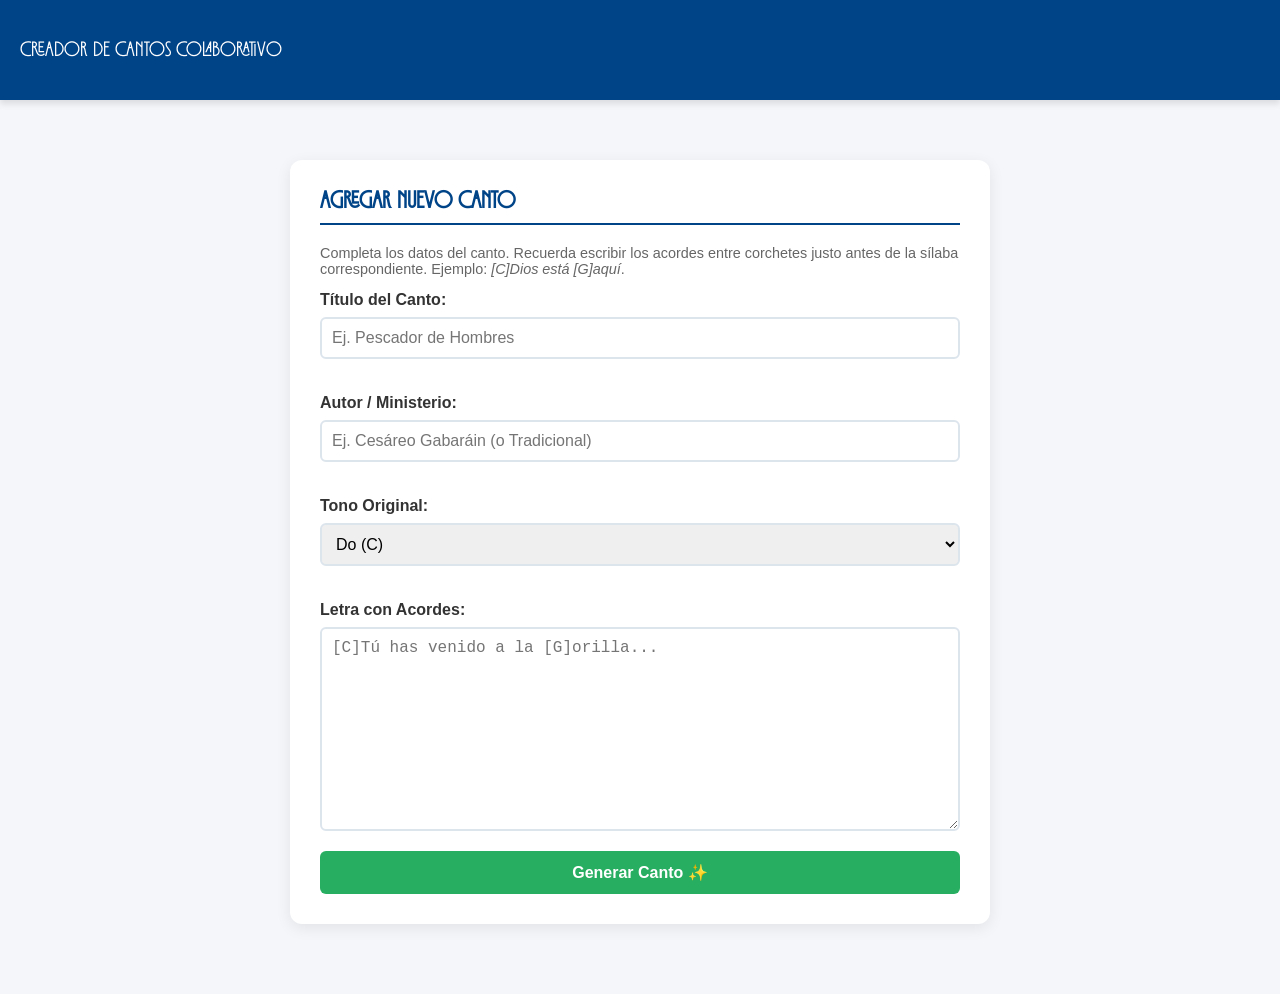
==== aportar.html @ 239eae2e "Add aportar.html for collaborative song creation" ====
<!DOCTYPE html>
<html lang="es">
<head>
    <meta charset="UTF-8">
    <meta name="viewport" content="width=device-width, initial-scale=1.0">
    <link rel="shortcut icon" href="img/angeli_christi_logo.ico" type="image/x-icon">
    <title>Colaborar - Angeli Christi</title>
    <link rel="stylesheet" href="style.css">
    <style>
        body {
            background-color: #f4f6f9;
            font-family: sans-serif;
            margin: 0;
            padding: 0;
        }
        .admin-container {
            max-width: 700px;
            margin: 40px auto;
            padding: 20px;
        }
        .form-card {
            background: white;
            padding: 30px;
            border-radius: 12px;
            box-shadow: 0 4px 15px rgba(0,0,0,0.08);
        }
        h2 {
            color: #004488;
            margin-top: 0;
            border-bottom: 2px solid #004488;
            padding-bottom: 10px;
        }
        .form-group {
            margin-bottom: 20px;
            display: flex;
            flex-direction: column;
            gap: 8px;
        }
        label {
            font-weight: bold;
            color: #333;
        }
        input[type="text"], select, textarea {
            padding: 10px;
            border: 2px solid #dce4ec;
            border-radius: 6px;
            font-size: 16px;
            width: 100%;
            box-sizing: border-box;
        }
        textarea {
            resize: vertical;
            font-family: monospace;
        }
        .btn-group {
            display: flex;
            gap: 10px;
            margin-top: 20px;
        }
        .btn-success {
            background-color: #27ae60;
            color: white;
            border: none;
            padding: 12px 20px;
            border-radius: 6px;
            cursor: pointer;
            font-size: 16px;
            font-weight: bold;
            flex: 1;
        }
        .btn-success:hover { background-color: #219150; }
        
        .output-card {
            background: #2d3748;
            color: #a0aec0;
            padding: 20px;
            border-radius: 8px;
            margin-top: 30px;
            display: none;
        }
        .output-card h3 { color: #fff; margin-top: 0; }
        pre {
            background: #1a202c;
            padding: 15px;
            border-radius: 6px;
            overflow-x: auto;
            color: #38bdf8;
            font-family: monospace;
            white-space: pre-wrap;
        }
    </style>
</head>
<body>
    <header style="background-color: #004488; color: white; padding: 15px 20px; text-align: center;">
        <h1>Creador de Cantos Colaborativo</h1>
    </header>

    <main class="admin-container">
        <div class="form-card">
            <h2>Agregar Nuevo Canto</h2>
            <p style="color: #666; font-size: 0.9rem;">Completa los datos del canto. Recuerda escribir los acordes entre corchetes justo antes de la sílaba correspondiente. Ejemplo: <i>[C]Dios está [G]aquí</i>.</p>
            
            <div class="form-group">
                <label for="titulo">Título del Canto:</label>
                <input type="text" id="titulo" placeholder="Ej. Pescador de Hombres" required>
            </div>

            <div class="form-group">
                <label for="autor">Autor / Ministerio:</label>
                <input type="text" id="autor" placeholder="Ej. Cesáreo Gabaráin (o Tradicional)" required>
            </div>

            <div class="form-group">
                <label for="tono">Tono Original:</label>
                <select id="tono">
                    <option value="C">Do (C)</option>
                    <option value="C#">Do# (C#)</option>
                    <option value="D">Re (D)</option>
                    <option value="D#">Re# (D#)</option>
                    <option value="E">Mi (E)</option>
                    <option value="F">Fa (F)</option>
                    <option value="F#">Fa# (F#)</option>
                    <option value="G">Sol (G)</option>
                    <option value="G#">Sol# (G#)</option>
                    <option value="A">La (A)</option>
                    <option value="A#">La# (A#)</option>
                    <option value="B">Si (B)</option>
                </select>
            </div>

            <div class="form-group">
                <label for="letra">Letra con Acordes:</label>
                <textarea id="letra" rows="10" placeholder="[C]Tú has venido a la [G]orilla..." required></textarea>
            </div>

            <div class="btn-group">
                <button class="btn-success" onclick="generarCodigoCanto()">Generar Canto ✨</button>
            </div>
        </div>

        <!-- Tarjeta de Salida con el Código Generado -->
        <div id="output-area" class="output-card">
            <h3>¡Canto Procesado con Éxito!</h3>
            <p style="color: #cbd5e0; font-size: 0.9rem;">Pídele al administrador que copie este bloque de código y lo pegue dentro de su archivo <code>lista_canciones.js</code>.</p>
            
            <pre id="codigo-resultado"></pre>
            
            <div class="btn-group">
                <button class="btn-success" style="background-color: #3182ce;" onclick="copiarCodigo()">📋 Copiar Código</button>
                <button class="btn-success" style="background-color: #25d366;" id="btn-whatsapp" onclick="enviarPorWhatsApp()">💬 Enviar al Administrador</button>
            </div>
        </div>
    </main>

    <script>
        // Cambia este número por tu propio teléfono móvil con el código de país adelante (ej. 52 para México, 34 para España, etc.)
        const TELEFONO_ADMINISTRADOR = "521234567890"; 
        
        let bloqueCodigoGenerado = "";

        function generarCodigoCanto() {
            const tituloVal = document.getElementById('titulo').value.trim();
            const autorVal = document.getElementById('autor').value.trim();
            const tonoVal = document.getElementById('tono').value;
            const letraVal = document.getElementById('letra').value.trim();

            if (!tituloVal || !autorVal || !letraVal) {
                alert("Por favor, rellena todos los campos antes de generar el canto.");
                return;
            }

            // Generamos un ID único usando la estampa de tiempo actual en milisegundos
            const nuevoId = Date.now();

            // Construimos la estructura de datos exacta que requiere tu lista de canciones
            bloqueCodigoGenerado = `{\n  id: ${nuevoId},\n  titulo: "${tituloVal}",\n  autor: "${autorVal}",\n  tonoOriginal: "${tonoVal}",\n  letra: \`${letraVal}\`\n},`;

            // Mostramos el bloque de salida con el código
            document.getElementById('codigo-resultado').textContent = bloqueCodigoGenerado;
            document.getElementById('output-area').style.display = "block";
            
            // Scroll suave hacia abajo para ver el resultado
            document.getElementById('output-area').scrollIntoView({ behavior: 'smooth' });
        }

        function copiarCodigo() {
            navigator.clipboard.writeText(bloqueCodigoGenerado);
            alert("¡Código copiado al portapapeles! Ya puedes enviárselo al administrador.");
        }

        function enviarPorWhatsApp() {
            const tituloVal = document.getElementById('titulo').value.trim();
            
            // Creamos un mensaje amigable para WhatsApp
            const mensaje = `¡Hola! Aquí tienes un nuevo canto para el repertorio de Angeli Christi:\n\n*${tituloVal}*\n\n\`\`\`${bloqueCodigoGenerado}\`\`\``;
            
            // Codificamos el texto para que pueda viajar de forma segura en la URL
            const mensajeCodificado = encodeURIComponent(mensaje);
            
            // Abrimos WhatsApp directamente en el chat del administrador
            window.open(`https://wa.me/${TELEFONO_ADMINISTRADOR}?text=${mensajeCodificado}`, '_blank');
        }
    </script>
</body>
</html>
---- style.css ----
@font-face {
    font-family: 'Thelorin';
    src: url('fonts/Thelorin.otf') format('opentype');
    font-weight: normal;
    font-style: normal;
}

/* --- VARIABLES --- */
:root {
    --primary: #003468;
    --accent: #d4af37;
    --bg-body: #cfedff;
    --bg-card: #ffffff;
    --text-main: #333;
    --red-chord: #e74c3c;
    --shadow: 0 4px 6px rgba(0,0,0,0.1);
    --bg-box: #ffffff81;
}

/* --- BASE --- */
body {
    background-color: var(--bg-body);
    color: var(--text-main);
    font-family: 'Segoe UI', Roboto, Helvetica, Arial, sans-serif;
    margin: 0;
    display: flex;
    flex-direction: column;
    min-height: 100vh;
    transition: background 0.3s, color 0.3s;
}

h1, h2, h3, .welcome-title {
    font-family: 'Thelorin', 'Segoe UI', Arial, sans-serif;
    font-weight: 600; /* Controla el grosor de la fuente de tus títulos */
}

body.dark-mode {
    --bg-body: #1a1a1a;
    --bg-card: #2d2d2d;
    --text-main: #f4f4f4;
    --red-chord: #ff7675;
    --bg-box: #2d2d2d
}

/* --- HEADER --- */
header {
    background: var(--primary);
    color: white;
    padding: 0 20px;
    display: flex;
    justify-content: space-between;
    align-items: center;
    box-shadow: var(--shadow);
    position: sticky;
    top: 0;
    z-index: 1000;
    height: 70px;
}

.header-left a {
    display: flex;
    align-items: center;
    gap: 15px;
    text-decoration: none;
    color: white;
}

.logo-mini { 
    height: 45px; 
    width: 45px;
    object-fit: cover;
}

header h1 { margin: 0; font-size: 1.3rem; font-weight: 300; }

#menu-btn {
    background: transparent;
    border: 1px solid rgba(255,255,255,0.3);
    color: white;
    font-size: 1.5rem;
    padding: 5px 12px;
    border-radius: 8px;
    cursor: pointer;
    transition: 0.3s;
}

#menu-btn:hover { background: rgba(255,255,255,0.1); }

/* --- CONTENEDOR DE CANCIÓN --- */
#main-content {
    flex: 1;
    padding: 20px;
    display: flex;
    justify-content: center;
    background-color:var(--bg-body);
}

.song-card {
    background: var(--bg-card);
    width: 100%;
    max-width: 800px;
    padding: 40px;
    border-radius: 8px;
    box-shadow: 0 10px 25px rgba(0,0,0,0.05);
    border-top: 5px solid var(--accent);
}

.song-header h2 {
    color: var(--primary);
    font-size: 1.8rem;
    margin-bottom: 10px;
    border-bottom: 1px solid #eee;
    padding-bottom: 10px;
}

body.dark-mode .song-header h2 { 
    color: var(--accent); 
    border-bottom-color: #444;
}

/* --- MOTOR DE ACORDES HÍBRIDO (SIN DESFASES NI SOLAPAMIENTOS) --- */
.lyrics-container {
    font-size: 1.2rem;
    line-height: 3.4; /* Espacio vertical amplio y seguro para la fila de acordes */
    margin-top: 30px;
    white-space: pre-wrap;
    word-wrap: break-word;
    transition: font-size 0.2s ease;
}

/* 1. ESTILO PARA ESTROFAS: Bloque invisible de ancho cero (Evita separar palabras) */
.acorde-wrapper {
    position: relative;
    display: inline-block;
    width: 0;
    vertical-align: bottom;
}

.acorde-interno {
    position: absolute;
    bottom: 1.4em; /* Eleva el acorde sobre el renglón */
    left: 0;
    font-weight: bold;
    color: var(--red-chord); /* Recupera tu color rojo variable (Claro/Oscuro) */
    font-family: 'Segoe UI', sans-serif;
    font-size: 0.85em;
    white-space: nowrap;
}

/* 2. ESTILO PARA INTROS: Bloque elástico con ancho real (Evita la sobreescritura) */
.acorde-bloque {
    display: inline-block;
    position: relative;
    font-weight: bold;
    color: var(--red-chord); /* Mismo color rojo de tu identidad visual */
    font-family: 'Segoe UI', sans-serif;
    font-size: 0.85em;
    white-space: nowrap;
    margin-right: 10px; /* Margen de seguridad horizontal entre acordes seguidos */
    transform: translateY(-1.4em); /* Lo eleva visualmente a la misma altura que los demás */
}

/* Contenedor invisible que evita el desplazamiento horizontal del texto */
.acorde-wrapper {
    position: relative;
    display: inline-block;
    width: 0;
    vertical-align: bottom;
}

/* Acorde flotante alineado milimétricamente arriba de la letra */
.acorde-interno {
    position: absolute;
    bottom: 1.4em; /* Eleva el acorde con precisión matemática sobre el renglón */
    left: 0;
    font-weight: bold;
    color: var(--red-chord); /* Se vincula automáticamente a tus variables de tema */
    font-family: 'Segoe UI', sans-serif;
    font-size: 0.85em; /* Ajuste estético sutil */
    white-space: nowrap; /* Impide saltos de línea dentro de acordes complejos */
}

/* --- CONTROLES (TONO Y TAMAÑO) --- */
.controles-group {
    display: flex;
    flex-wrap: wrap;
    gap: 10px;
    margin-bottom: 15px;
}

.controles-tono {
    background: #f1f1f1;
    padding: 6px 12px;
    border-radius: 30px;
    display: inline-flex;
    gap: 8px;
    align-items: center;
}

body.dark-mode .controles-tono { background: #444; }

.controles-tono button {
    background: white;
    border: 1px solid #ccc;
    border-radius: 50%;
    width: 32px;
    height: 32px;
    cursor: pointer;
    font-weight: bold;
    display: flex;
    align-items: center;
    justify-content: center;
    transition: 0.2s;
}

.controles-tono button:hover { 
    background: var(--accent); 
    color: white; 
    border-color: var(--accent);
}

.controles-tono span {
    font-size: 0.9rem;
    font-weight: 500;
}

/* --- SIDEBAR --- */
#sidebar {
    position: fixed;
    right: -320px;
    top: 0;
    width: 300px;
    height: 100vh;
    background: white;
    box-shadow: -5px 0 15px rgba(0,0,0,0.1);
    transition: 0.4s cubic-bezier(0.4, 0, 0.2, 1);
    padding: 20px;
    z-index: 2000;
    display: flex;
    flex-direction: column;
    box-sizing: border-box;
}

#sidebar.active { right: 0; }

body.dark-mode #sidebar { background: #2d2d2d; color: white; }

#song-list-container {
    flex-grow: 1;
    overflow-y: auto;
    margin-bottom: 15px;
    border-bottom: 1px solid #ddd;
}

.song-item {
    padding: 12px 10px;
    border-bottom: 1px solid #eee;
    display: flex;
    gap: 10px;
    align-items: center;
}

.song-item:hover { background: #f0f4f8; }
body.dark-mode .song-item { border-bottom-color: #444; }
body.dark-mode .song-item:hover { background: #3d3d3d; }

/* --- UTILIDADES --- */
input[type="text"], select {
    width: 100%;
    padding: 10px;
    margin-bottom: 15px;
    border: 1px solid #ddd;
    border-radius: 6px;
    box-sizing: border-box;
}

.btn-primary {
    background: var(--primary);
    color: white;
    border: none;
    padding: 12px;
    border-radius: 6px;
    cursor: pointer;
    font-weight: bold;
    width: 100%;
}

.logo-large {
    max-width: 200px;
    margin-bottom: 15px;
    display: block;
    margin-left: auto;
    margin-right: auto;
}

/* --- CONFIGURACIÓN DE LA PÁGINA INICIAL CON FOTO DE FONDO --- */
.welcome-container {
    position: relative;     
    display: flex;
    flex-direction: column;
    align-items: center;
    text-align: center;
    padding: 30px 15px;
    width: 100%;
    max-width: 800px;
    box-sizing: border-box;
    overflow: hidden;       
    border-radius: 16px;
}

.welcome-bg-image {
    position: absolute;     
    top: 0;
    left: 0;
    width: 100%;
    height: 100%;
    background-image: url('img/banner.png'); 
    background-size: cover;    
    background-position: center;
    opacity: 1.0;             
    z-index: 0;                
    pointer-events: none;      
}

.logo-large, 
.welcome-title, 
.coro-lema, 
.welcome-subtitle, 
.calendar-container,
.dashboard-grid {
    position: relative;
    z-index: 1;                
}

.welcome-title {
    font-family: 'Thelorin', 'Segoe UI', Roboto, Helvetica, Arial, sans-serif;
    margin: 10px 0 5px 0;
    font-size: 1.8rem;
    color: var(--primary);
    font-weight: 600;
}
body.dark-mode .welcome-title {
    color: var(--accent);
}

.welcome-subtitle {
    font-size: 1rem;
    margin-bottom: 30px;
    opacity: 0.8;
}

.calendar-container {
    margin-bottom: 30px;
    width: 100%;
    max-width: 600px;
    background: var(--bg-box);
    border-radius: 12px;
    padding: 20px;
    align-items: center;
    box-shadow: 0 4px 15px rgba(0,0,0,0.05);
    border: 1px solid rgba(0,0,0,0.05);
    text-align: left;
    transition: transform 0.2s ease, box-shadow 0.2s ease, border-color 0.2s ease;
    height: 100%;
    box-sizing: border-box;
}
.calendar-container h3 {
    margin: 0 0 10px 0;
    font-size: 1.2rem;
    font-weight: 600;
    color: var(--text-main);
    text-align: center;
}

.dashboard-grid {
    display: grid;
    grid-template-columns: repeat(auto-fit, minmax(280px, 1fr));
    gap: 20px;
    width: 100%;
    box-sizing: border-box;
    padding: 10px;
}

.dash-card-link {
    text-decoration: none;
    color: inherit;
    display: block;
}

.dash-card {
    background: var(--bg-card);
    border-radius: 12px;
    padding: 20px;
    display: flex;
    align-items: center;
    gap: 15px;
    box-shadow: 0 4px 15px rgba(0,0,0,0.05);
    border: 1px solid rgba(0,0,0,0.05);
    cursor: pointer;
    text-align: left;
    transition: transform 0.2s ease, box-shadow 0.2s ease, border-color 0.2s ease;
    height: 100%;
    box-sizing: border-box;
}

body.dark-mode .dash-card {
    border-color: #444;
    box-shadow: 0 4px 15px rgba(0,0,0,0.3);
}

.dash-card:hover {
    transform: translateY(-4px);
    box-shadow: 0 8px 25px rgba(0,0,0,0.1);
    border-color: var(--accent);
}

.dash-icon {
    font-size: 1.8rem;
    width: 55px;
    height: 55px;
    border-radius: 50%;
    display: flex;
    align-items: center;
    justify-content: center;
    flex-shrink: 0;
}

.dash-info h3 {
    margin: 0 0 5px 0;
    font-size: 1.1rem;
    font-weight: 600;
    color: var(--text-main);
}

.dash-info p {
    margin: 0;
    font-size: 0.88rem;
    color: #666;
    line-height: 1.3;
}

body.dark-mode .dash-info p {
    color: #bbb;
}
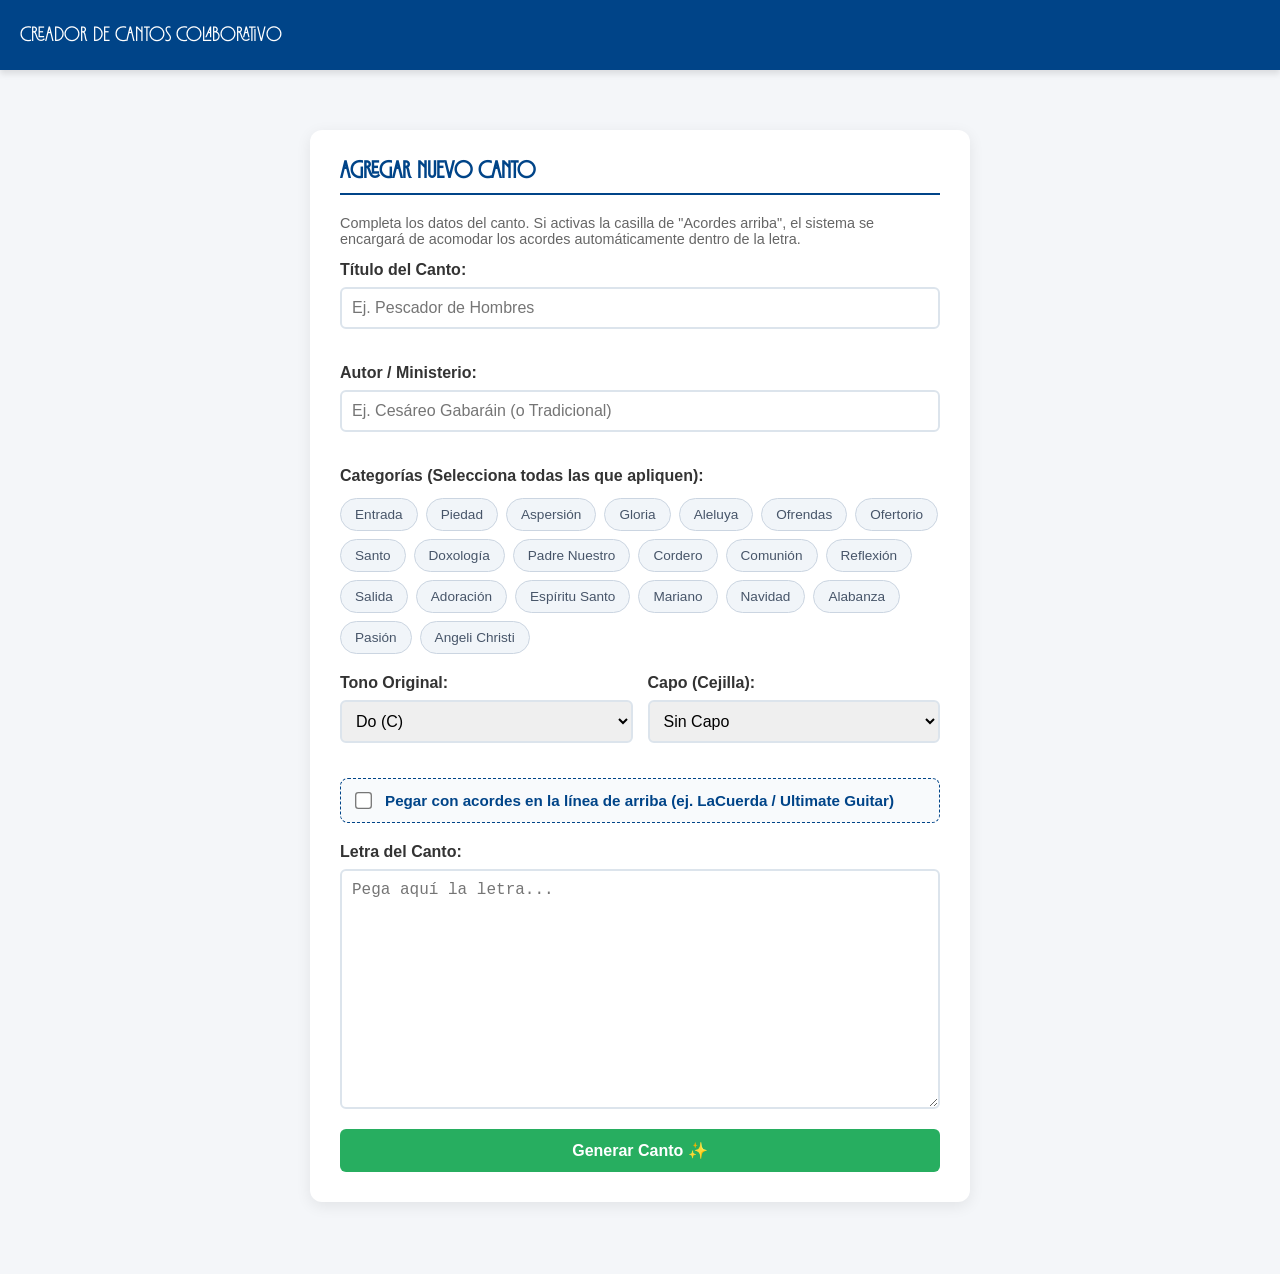
==== commit b984dfb3: "fix aportar.html" ====
--- a/aportar.html
+++ b/aportar.html
@@ -12,6 +12,10 @@
             font-family: sans-serif;
             margin: 0;
             padding: 0;
+            box-sizing: border-box;
+        }
+        *, *::before, *::after {
+            box-sizing: inherit;
         }
         .admin-container {
             max-width: 700px;
@@ -35,6 +39,26 @@
             display: flex;
             flex-direction: column;
             gap: 8px;
+        }
+        .form-row-double {
+            display: flex;
+            gap: 15px;
+            margin-bottom: 20px;
+        }
+        .form-row-double .form-group {
+            flex: 1;
+            margin-bottom: 0;
+        }
+        .form-group-row {
+            display: flex;
+            flex-direction: row;
+            align-items: center;
+            gap: 12px;
+            background: #f8fafc;
+            padding: 12px;
+            border-radius: 8px;
+            border: 1px dashed #004488;
+            margin-bottom: 20px;
         }
         label {
             font-weight: bold;
@@ -46,12 +70,59 @@
             border-radius: 6px;
             font-size: 16px;
             width: 100%;
-            box-sizing: border-box;
         }
         textarea {
             resize: vertical;
             font-family: monospace;
         }
+
+        /* ========================================================
+           NUEVO: DISEÑO PARA LA SELECCIÓN DE CATEGORÍAS 
+           ======================================================== */
+        .categories-grid {
+            display: flex;
+            flex-wrap: wrap;
+            gap: 8px;
+            margin-top: 5px;
+        }
+        
+        .category-pill {
+            cursor: pointer;
+            display: inline-block;
+        }
+        
+        /* Ocultamos el checkbox real del navegador */
+        .category-pill input {
+            display: none;
+        }
+        
+        /* Diseñamos el botón o etiqueta interactiva */
+        .category-pill span {
+            display: inline-block;
+            padding: 8px 14px;
+            background: #f1f5f9;
+            border: 1px solid #cbd5e1;
+            border-radius: 20px;
+            font-size: 0.85rem;
+            color: #475569;
+            font-weight: 500;
+            transition: all 0.2s ease;
+            user-select: none;
+        }
+        
+        .category-pill:hover span {
+            background: #e2e8f0;
+        }
+        
+        /* Cuando el input oculto está seleccionado, pintamos el botón */
+        .category-pill input:checked + span {
+            background: #004488;
+            color: white;
+            border-color: #004488;
+            box-shadow: 0 2px 6px rgba(0, 68, 136, 0.3);
+        }
+
+        /* Botones de acción */
         .btn-group {
             display: flex;
             gap: 10px;
@@ -88,6 +159,13 @@
             font-family: monospace;
             white-space: pre-wrap;
         }
+
+        @media (max-width: 500px) {
+            .form-row-double {
+                flex-direction: column;
+                gap: 20px;
+            }
+        }
     </style>
 </head>
 <body>
@@ -98,7 +176,7 @@
     <main class="admin-container">
         <div class="form-card">
             <h2>Agregar Nuevo Canto</h2>
-            <p style="color: #666; font-size: 0.9rem;">Completa los datos del canto. Recuerda escribir los acordes entre corchetes justo antes de la sílaba correspondiente. Ejemplo: <i>[C]Dios está [G]aquí</i>.</p>
+            <p style="color: #666; font-size: 0.9rem;">Completa los datos del canto. Si activas la casilla de "Acordes arriba", el sistema se encargará de acomodar los acordes automáticamente dentro de la letra.</p>
             
             <div class="form-group">
                 <label for="titulo">Título del Canto:</label>
@@ -110,27 +188,80 @@
                 <input type="text" id="autor" placeholder="Ej. Cesáreo Gabaráin (o Tradicional)" required>
             </div>
 
+            <!-- NUEVA SECCIÓN: Selección Múltiple de Categorías -->
             <div class="form-group">
-                <label for="tono">Tono Original:</label>
-                <select id="tono">
-                    <option value="C">Do (C)</option>
-                    <option value="C#">Do# (C#)</option>
-                    <option value="D">Re (D)</option>
-                    <option value="D#">Re# (D#)</option>
-                    <option value="E">Mi (E)</option>
-                    <option value="F">Fa (F)</option>
-                    <option value="F#">Fa# (F#)</option>
-                    <option value="G">Sol (G)</option>
-                    <option value="G#">Sol# (G#)</option>
-                    <option value="A">La (A)</option>
-                    <option value="A#">La# (A#)</option>
-                    <option value="B">Si (B)</option>
-                </select>
+                <label>Categorías (Selecciona todas las que apliquen):</label>
+                <div class="categories-grid">
+                    <label class="category-pill"><input type="checkbox" name="categorias" value="entrada"><span>Entrada</span></label>
+                    <label class="category-pill"><input type="checkbox" name="categorias" value="piedad"><span>Piedad</span></label>
+                    <label class="category-pill"><input type="checkbox" name="categorias" value="aspersion"><span>Aspersión</span></label>
+                    <label class="category-pill"><input type="checkbox" name="categorias" value="gloria"><span>Gloria</span></label>
+                    <label class="category-pill"><input type="checkbox" name="categorias" value="aleluya"><span>Aleluya</span></label>
+                    <label class="category-pill"><input type="checkbox" name="categorias" value="ofrendas"><span>Ofrendas</span></label>
+                    <label class="category-pill"><input type="checkbox" name="categorias" value="ofertorio"><span>Ofertorio</span></label>
+                    <label class="category-pill"><input type="checkbox" name="categorias" value="santo"><span>Santo</span></label>
+                    <label class="category-pill"><input type="checkbox" name="categorias" value="doxologia"><span>Doxología</span></label>
+                    <label class="category-pill"><input type="checkbox" name="categorias" value="padrenuestro"><span>Padre Nuestro</span></label>
+                    <label class="category-pill"><input type="checkbox" name="categorias" value="cordero"><span>Cordero</span></label>
+                    <label class="category-pill"><input type="checkbox" name="categorias" value="comunion"><span>Comunión</span></label>
+                    <label class="category-pill"><input type="checkbox" name="categorias" value="reflexion"><span>Reflexión</span></label>
+                    <label class="category-pill"><input type="checkbox" name="categorias" value="salida"><span>Salida</span></label>
+                    <label class="category-pill"><input type="checkbox" name="categorias" value="adoracion"><span>Adoración</span></label>
+                    <label class="category-pill"><input type="checkbox" name="categorias" value="espiritusanto"><span>Espíritu Santo</span></label>
+                    <label class="category-pill"><input type="checkbox" name="categorias" value="mariano"><span>Mariano</span></label>
+                    <label class="category-pill"><input type="checkbox" name="categorias" value="navidad"><span>Navidad</span></label>
+                    <label class="category-pill"><input type="checkbox" name="categorias" value="alabanza"><span>Alabanza</span></label>
+                    <label class="category-pill"><input type="checkbox" name="categorias" value="pasion"><span>Pasión</span></label>
+                    <label class="category-pill"><input type="checkbox" name="categorias" value="angelichristi"><span>Angeli Christi</span></label>
+                </div>
+            </div>
+
+            <!-- Fila doble: Tono con bemoles y Selector de Capo -->
+            <div class="form-row-double">
+                <div class="form-group">
+                    <label for="tono">Tono Original:</label>
+                    <select id="tono">
+                        <option value="C">Do (C)</option>
+                        <option value="Db">Reb (Db)</option>
+                        <option value="D">Re (D)</option>
+                        <option value="Eb">Mib (Eb)</option>
+                        <option value="E">Mi (E)</option>
+                        <option value="F">Fa (F)</option>
+                        <option value="F#">Fa# (F#)</option>
+                        <option value="G">Sol (G)</option>
+                        <option value="Ab">Lab (Ab)</option>
+                        <option value="A">La (A)</option>
+                        <option value="Bb">Sib (Bb)</option>
+                        <option value="B">Si (B)</option>
+                    </select>
+                </div>
+
+                <div class="form-group">
+                    <label for="capo">Capo (Cejilla):</label>
+                    <select id="capo">
+                        <option value="0">Sin Capo</option>
+                        <option value="1">Capo 1</option>
+                        <option value="2">Capo 2</option>
+                        <option value="3">Capo 3</option>
+                        <option value="4">Capo 4</option>
+                        <option value="5">Capo 5</option>
+                        <option value="6">Capo 6</option>
+                        <option value="7">Capo 7</option>
+                    </select>
+                </div>
+            </div>
+
+            <!-- Casilla de verificación para activar la conversión automática -->
+            <div class="form-group-row">
+                <input type="checkbox" id="acordes-arriba" style="width: auto; transform: scale(1.3); cursor: pointer;">
+                <label for="acordes-arriba" style="margin: 0; cursor: pointer; font-size: 0.95rem; color: #004488;">
+                    Pegar con acordes en la línea de arriba (ej. LaCuerda / Ultimate Guitar)
+                </label>
             </div>
 
             <div class="form-group">
-                <label for="letra">Letra con Acordes:</label>
-                <textarea id="letra" rows="10" placeholder="[C]Tú has venido a la [G]orilla..." required></textarea>
+                <label for="letra">Letra del Canto:</label>
+                <textarea id="letra" rows="12" placeholder="Pega aquí la letra..." required></textarea>
             </div>
 
             <div class="btn-group">
@@ -153,33 +284,115 @@
     </main>
 
     <script>
-        // Cambia este número por tu propio teléfono móvil con el código de país adelante (ej. 52 para México, 34 para España, etc.)
+        // Cambia este número por tu propio teléfono móvil (con código de país, sin espacios ni el signo +)
         const TELEFONO_ADMINISTRADOR = "521234567890"; 
         
         let bloqueCodigoGenerado = "";
+
+        // Algoritmo alineador de acordes superiores CORREGIDO Y ULTRA ROBUSTO
+        function procesarAcordesSuperiores(textoOriginal) {
+            const lineas = textoOriginal.split('\n');
+            const lineasProcesadas = [];
+            
+            const patronAcorde = /^[A-G][b#]?(m|maj|min|sus|dim|aug|add|alt|\d)*(\([^)]+\))?(\/[A-G][b#]?(m)?)?$/i;
+            
+            function esLineaDeAcordes(linea) {
+                const l = linea.trim();
+                if (!l) return false;
+                
+                const palabras = l.split(/\s+/);
+                return palabras.every(palabra => patronAcorde.test(palabra));
+            }
+            
+            for (let i = 0; i < lineas.length; i++) {
+                const lineaActual = lineas[i];
+                
+                if (esLineaDeAcordes(lineaActual)) {
+                    const lineaSiguiente = lineas[i + 1];
+                    
+                    if (lineaSiguiente !== undefined && !esLineaDeAcordes(lineaSiguiente) && lineaSiguiente.trim() !== "") {
+                        const acordesEncontrados = [];
+                        let indiceBusqueda = 0;
+                        const palabrasDeAcordes = lineaActual.match(/\S+/g) || [];
+                        
+                        palabrasDeAcordes.forEach(acorde => {
+                            const posicionChar = lineaActual.indexOf(acorde, indiceBusqueda);
+                            acordesEncontrados.push({ acorde, posicion: posicionChar });
+                            indiceBusqueda = posicionChar + acorde.length;
+                        });
+                        
+                        acordesEncontrados.sort((a, b) => b.posicion - a.posicion);
+                        
+                        let letraConAcordes = lineaSiguiente;
+                        
+                        acordesEncontrados.forEach(item => {
+                            const pos = item.posicion;
+                            const bloqueAcorde = `[${item.acorde}]`;
+                            
+                            if (pos >= letraConAcordes.length) {
+                                letraConAcordes = letraConAcordes.padEnd(pos) + bloqueAcorde;
+                            } else {
+                                letraConAcordes = letraConAcordes.slice(0, pos) + bloqueAcorde + letraConAcordes.slice(pos);
+                            }
+                        });
+                        
+                        lineasProcesadas.push(letraConAcordes);
+                        i++; 
+                    } else {
+                        const acordesSolos = lineaActual.split(/\s+/).filter(a => a.trim() !== "");
+                        const introFormateada = acordesSolos.map(a => `[${a}]`).join(' ');
+                        lineasProcesadas.push(introFormateada);
+                    }
+                } else {
+                    lineasProcesadas.push(lineaActual);
+                }
+            }
+            
+            return lineasProcesadas.join('\n');
+        }
 
         function generarCodigoCanto() {
             const tituloVal = document.getElementById('titulo').value.trim();
             const autorVal = document.getElementById('autor').value.trim();
             const tonoVal = document.getElementById('tono').value;
-            const letraVal = document.getElementById('letra').value.trim();
-
-            if (!tituloVal || !autorVal || !letraVal) {
+            const capoVal = document.getElementById('capo').value;
+            let letraVal = document.getElementById('letra').value;
+
+            if (!tituloVal || !autorVal || !letraVal.trim()) {
                 alert("Por favor, rellena todos los campos antes de generar el canto.");
                 return;
             }
 
-            // Generamos un ID único usando la estampa de tiempo actual en milisegundos
+            // ========================================================
+            // NUEVO: PROCESAMIENTO DE CATEGORÍAS SELECCIONADAS
+            // ========================================================
+            const checkboxes = document.querySelectorAll('input[name="categorias"]:checked');
+            const listaCategorias = [];
+            checkboxes.forEach(cb => {
+                listaCategorias.push(cb.value); // El valor ya es lowercase y sin acentos
+            });
+            const categoriasSeleccionadas = listaCategorias.join(", ");
+
+            // Procesamos la lógica del Tono final
+            let tonoFinal = tonoVal;
+            if (capoVal !== "0") {
+                tonoFinal += ` (capo ${capoVal})`;
+            }
+
+            const usarAcordesArriba = document.getElementById('acordes-arriba').checked;
+            if (usarAcordesArriba) {
+                letraVal = procesarAcordesSuperiores(letraVal);
+            } else {
+                letraVal = letraVal.trim();
+            }
+
             const nuevoId = Date.now();
 
-            // Construimos la estructura de datos exacta que requiere tu lista de canciones
-            bloqueCodigoGenerado = `{\n  id: ${nuevoId},\n  titulo: "${tituloVal}",\n  autor: "${autorVal}",\n  tonoOriginal: "${tonoVal}",\n  letra: \`${letraVal}\`\n},`;
-
-            // Mostramos el bloque de salida con el código
+            // NUEVA SALIDA: Incluye el campo "categoria" justo donde lo solicitaste
+            bloqueCodigoGenerado = `{\n  id: ${nuevoId},\n  titulo: "${tituloVal}",\n  autor: "${autorVal}",\n  categoria: "${categoriasSeleccionadas}",\n  tonoOriginal: "${tonoFinal}",\n  letra: \`${letraVal}\`\n},`;
+
             document.getElementById('codigo-resultado').textContent = bloqueCodigoGenerado;
             document.getElementById('output-area').style.display = "block";
-            
-            // Scroll suave hacia abajo para ver el resultado
             document.getElementById('output-area').scrollIntoView({ behavior: 'smooth' });
         }
 
@@ -190,16 +403,10 @@
 
         function enviarPorWhatsApp() {
             const tituloVal = document.getElementById('titulo').value.trim();
-            
-            // Creamos un mensaje amigable para WhatsApp
             const mensaje = `¡Hola! Aquí tienes un nuevo canto para el repertorio de Angeli Christi:\n\n*${tituloVal}*\n\n\`\`\`${bloqueCodigoGenerado}\`\`\``;
-            
-            // Codificamos el texto para que pueda viajar de forma segura en la URL
             const mensajeCodificado = encodeURIComponent(mensaje);
-            
-            // Abrimos WhatsApp directamente en el chat del administrador
             window.open(`https://wa.me/${TELEFONO_ADMINISTRADOR}?text=${mensajeCodificado}`, '_blank');
         }
     </script>
 </body>
-</html>
+</html>
--- a/style.css
+++ b/style.css
@@ -7,7 +7,7 @@
 
 /* --- VARIABLES --- */
 :root {
-    --primary: #003468;
+    --primary: #004488;
     --accent: #d4af37;
     --bg-body: #cfedff;
     --bg-card: #ffffff;
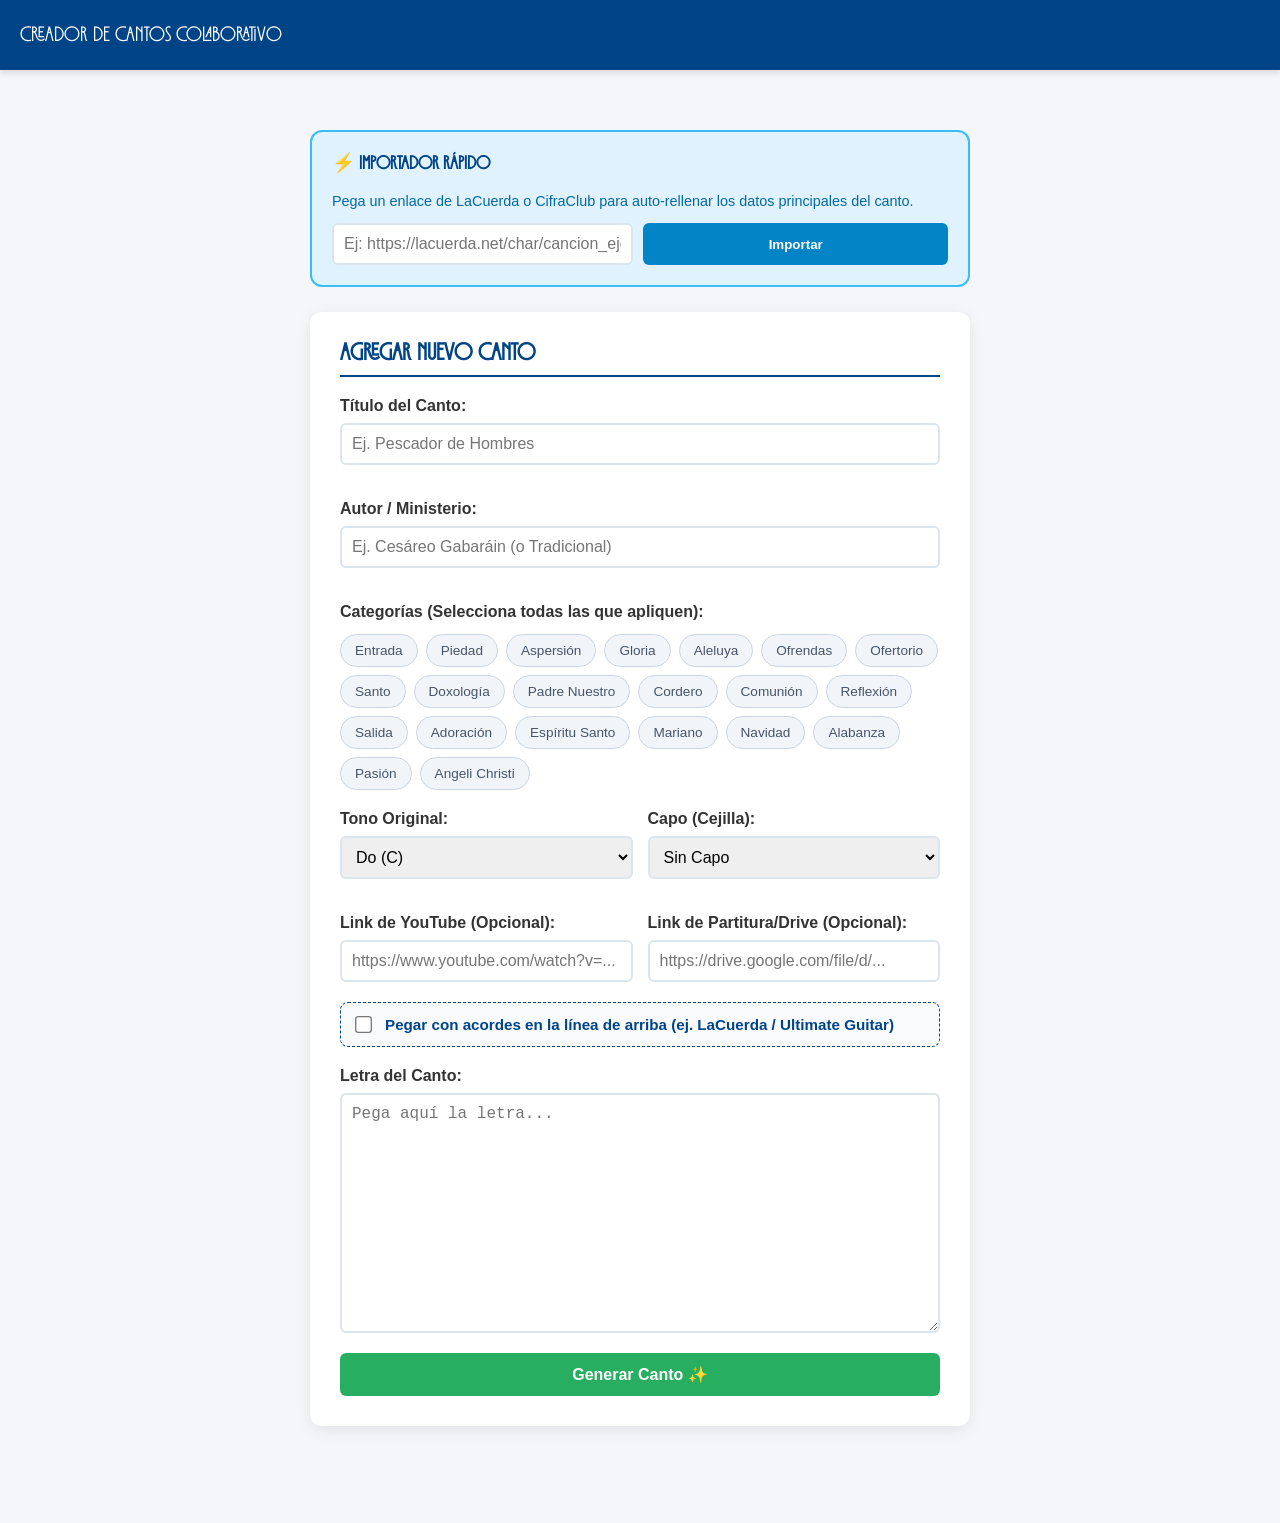
==== commit f5d32565: "Update aportar.html" ====
--- a/aportar.html
+++ b/aportar.html
@@ -27,10 +27,20 @@
             padding: 30px;
             border-radius: 12px;
             box-shadow: 0 4px 15px rgba(0,0,0,0.08);
-        }
-        h2 {
+            margin-bottom: 25px;
+        }
+        .import-card {
+            background: #e0f2fe;
+            border: 2px solid #38bdf8;
+            padding: 20px;
+            border-radius: 12px;
+            margin-bottom: 25px;
+        }
+        h2, h3 {
             color: #004488;
             margin-top: 0;
+        }
+        h2 {
             border-bottom: 2px solid #004488;
             padding-bottom: 10px;
         }
@@ -64,7 +74,7 @@
             font-weight: bold;
             color: #333;
         }
-        input[type="text"], select, textarea {
+        input[type="text"], input[type="url"], select, textarea {
             padding: 10px;
             border: 2px solid #dce4ec;
             border-radius: 6px;
@@ -76,27 +86,20 @@
             font-family: monospace;
         }
 
-        /* ========================================================
-           NUEVO: DISEÑO PARA LA SELECCIÓN DE CATEGORÍAS 
-           ======================================================== */
+        /* Diseño de Categorías */
         .categories-grid {
             display: flex;
             flex-wrap: wrap;
             gap: 8px;
             margin-top: 5px;
         }
-        
         .category-pill {
             cursor: pointer;
             display: inline-block;
         }
-        
-        /* Ocultamos el checkbox real del navegador */
         .category-pill input {
             display: none;
         }
-        
-        /* Diseñamos el botón o etiqueta interactiva */
         .category-pill span {
             display: inline-block;
             padding: 8px 14px;
@@ -109,12 +112,9 @@
             transition: all 0.2s ease;
             user-select: none;
         }
-        
         .category-pill:hover span {
             background: #e2e8f0;
         }
-        
-        /* Cuando el input oculto está seleccionado, pintamos el botón */
         .category-pill input:checked + span {
             background: #004488;
             color: white;
@@ -140,6 +140,16 @@
             flex: 1;
         }
         .btn-success:hover { background-color: #219150; }
+        .btn-primary {
+            background-color: #0284c7;
+            color: white;
+            border: none;
+            padding: 10px 15px;
+            border-radius: 6px;
+            cursor: pointer;
+            font-weight: bold;
+        }
+        .btn-primary:hover { background-color: #0369a1; }
         
         .output-card {
             background: #2d3748;
@@ -174,9 +184,19 @@
     </header>
 
     <main class="admin-container">
+        
+        <!-- SECCIÓN NUEVA: Importador desde Enlaces Externos -->
+        <div class="import-card">
+            <h3>⚡ Importador Rápido</h3>
+            <p style="color: #0369a1; font-size: 0.9rem; margin-top: 0;">Pega un enlace de LaCuerda o CifraClub para auto-rellenar los datos principales del canto.</p>
+            <div style="display: flex; gap: 10px;">
+                <input type="url" id="link-importar" placeholder="Ej: https://lacuerda.net/char/cancion_ejemplo">
+                <button class="btn-primary" id="btn-importar" onclick="importarDesdeEnlace()">Importar</button>
+            </div>
+        </div>
+
         <div class="form-card">
             <h2>Agregar Nuevo Canto</h2>
-            <p style="color: #666; font-size: 0.9rem;">Completa los datos del canto. Si activas la casilla de "Acordes arriba", el sistema se encargará de acomodar los acordes automáticamente dentro de la letra.</p>
             
             <div class="form-group">
                 <label for="titulo">Título del Canto:</label>
@@ -188,7 +208,7 @@
                 <input type="text" id="autor" placeholder="Ej. Cesáreo Gabaráin (o Tradicional)" required>
             </div>
 
-            <!-- NUEVA SECCIÓN: Selección Múltiple de Categorías -->
+            <!-- Selección Múltiple de Categorías -->
             <div class="form-group">
                 <label>Categorías (Selecciona todas las que apliquen):</label>
                 <div class="categories-grid">
@@ -251,6 +271,18 @@
                 </div>
             </div>
 
+            <!-- Enlaces multimedia Opcionales -->
+            <div class="form-row-double">
+                <div class="form-group">
+                    <label for="linkYoutube">Link de YouTube (Opcional):</label>
+                    <input type="url" id="linkYoutube" placeholder="https://www.youtube.com/watch?v=...">
+                </div>
+                <div class="form-group">
+                    <label for="linkPartitura">Link de Partitura/Drive (Opcional):</label>
+                    <input type="url" id="linkPartitura" placeholder="https://drive.google.com/file/d/...">
+                </div>
+            </div>
+
             <!-- Casilla de verificación para activar la conversión automática -->
             <div class="form-group-row">
                 <input type="checkbox" id="acordes-arriba" style="width: auto; transform: scale(1.3); cursor: pointer;">
@@ -284,12 +316,87 @@
     </main>
 
     <script>
-        // Cambia este número por tu propio teléfono móvil (con código de país, sin espacios ni el signo +)
         const TELEFONO_ADMINISTRADOR = "521234567890"; 
-        
         let bloqueCodigoGenerado = "";
 
-        // Algoritmo alineador de acordes superiores CORREGIDO Y ULTRA ROBUSTO
+        // NUEVO: Función para Importar desde LaCuerda o CifraClub
+        async function importarDesdeEnlace() {
+            const url = document.getElementById('link-importar').value.trim();
+            const btn = document.getElementById('btn-importar');
+
+            if (!url) {
+                alert("Por favor, ingresa un enlace de LaCuerda o CifraClub.");
+                return;
+            }
+
+            btn.textContent = "Cargando... ⏳";
+            btn.disabled = true;
+
+            try {
+                // Usamos AllOrigins para saltar la restricción de CORS
+                const proxyUrl = `https://api.allorigins.win/get?url=${encodeURIComponent(url)}`;
+                const response = await fetch(proxyUrl);
+                
+                if (!response.ok) throw new Error("No se pudo conectar al servidor de importación.");
+                
+                const data = await response.json();
+                const htmlText = data.contents;
+
+                // Creamos un DOM virtual para leer las etiquetas del HTML descargado
+                const parser = new DOMParser();
+                const doc = parser.parseFromString(htmlText, "text/html");
+
+                let titulo = "";
+                let autor = "";
+                let letraConAcordes = "";
+
+                if (url.includes("lacuerda.net")) {
+                    // PARSEO PARA LA CUERDA
+                    const h1Element = doc.querySelector("h1");
+                    const h2Element = doc.querySelector("h2");
+                    const preElement = doc.querySelector("pre");
+
+                    titulo = h1Element ? h1Element.textContent.replace(/\(.*?\)/g, "").trim() : "";
+                    autor = h2Element ? h2Element.textContent.trim() : "";
+                    letraConAcordes = preElement ? preElement.textContent : "";
+
+                } else if (url.includes("cifraclub.com")) {
+                    // PARSEO PARA CIFRA CLUB
+                    const h1Element = doc.querySelector(".t1") || doc.querySelector(".t3") || doc.querySelector("h1");
+                    const artistElement = doc.querySelector(".cifra-artist") || doc.querySelector("h2");
+                    const preElement = doc.querySelector("pre");
+
+                    titulo = h1Element ? h1Element.textContent.trim() : "";
+                    autor = artistElement ? artistElement.textContent.trim() : "";
+                    letraConAcordes = preElement ? preElement.textContent : "";
+                } else {
+                    throw new Error("Por ahora solo se soportan enlaces de lacuerda.net o cifraclub.com.");
+                }
+
+                if (!letraConAcordes) {
+                    throw new Error("No pudimos extraer la letra. Verifica que el enlace sea de una canción con acordes activa.");
+                }
+
+                // Autorellenamos los campos del formulario
+                document.getElementById('titulo').value = titulo;
+                document.getElementById('autor').value = autor;
+                document.getElementById('letra').value = letraConAcordes;
+                
+                // Forzamos que se marque el checkbox de 'acordes arriba' porque estas webs usan ese formato
+                document.getElementById('acordes-arriba').checked = true;
+
+                alert("¡Datos importados con éxito! Ahora revisa la letra y haz los ajustes que creas necesarios.");
+
+            } catch (error) {
+                console.error("Error al importar:", error);
+                alert("Ocurrió un error al intentar importar: " + error.message);
+            } finally {
+                btn.textContent = "Importar";
+                btn.disabled = false;
+            }
+        }
+
+        // Algoritmo alineador de acordes superiores
         function procesarAcordesSuperiores(textoOriginal) {
             const lineas = textoOriginal.split('\n');
             const lineasProcesadas = [];
@@ -358,18 +465,20 @@
             const capoVal = document.getElementById('capo').value;
             let letraVal = document.getElementById('letra').value;
 
+            // Enlaces multimedia opcionales
+            const linkYoutubeVal = document.getElementById('linkYoutube').value.trim();
+            const linkPartituraVal = document.getElementById('linkPartitura').value.trim();
+
             if (!tituloVal || !autorVal || !letraVal.trim()) {
                 alert("Por favor, rellena todos los campos antes de generar el canto.");
                 return;
             }
 
-            // ========================================================
-            // NUEVO: PROCESAMIENTO DE CATEGORÍAS SELECCIONADAS
-            // ========================================================
+            // Procesamiento de categorías seleccionadas
             const checkboxes = document.querySelectorAll('input[name="categorias"]:checked');
             const listaCategorias = [];
             checkboxes.forEach(cb => {
-                listaCategorias.push(cb.value); // El valor ya es lowercase y sin acentos
+                listaCategorias.push(cb.value);
             });
             const categoriasSeleccionadas = listaCategorias.join(", ");
 
@@ -388,8 +497,17 @@
 
             const nuevoId = Date.now();
 
-            // NUEVA SALIDA: Incluye el campo "categoria" justo donde lo solicitaste
-            bloqueCodigoGenerado = `{\n  id: ${nuevoId},\n  titulo: "${tituloVal}",\n  autor: "${autorVal}",\n  categoria: "${categoriasSeleccionadas}",\n  tonoOriginal: "${tonoFinal}",\n  letra: \`${letraVal}\`\n},`;
+            // Construimos dinámicamente las líneas opcionales del objeto final
+            let lineasOpcionales = "";
+            if (linkYoutubeVal !== "") {
+                lineasOpcionales += `\n  linkYoutube: "${linkYoutubeVal}",`;
+            }
+            if (linkPartituraVal !== "") {
+                lineasOpcionales += `\n  linkPartitura: "${linkPartituraVal}",`;
+            }
+
+            // Armamos la salida final limpia
+            bloqueCodigoGenerado = `{\n  id: ${nuevoId},\n  titulo: "${tituloVal}",\n  autor: "${autorVal}",\n  categoria: "${categoriasSeleccionadas}",\n  tonoOriginal: "${tonoFinal}",${lineasOpcionales}\n  letra: \`${letraVal}\`\n},`;
 
             document.getElementById('codigo-resultado').textContent = bloqueCodigoGenerado;
             document.getElementById('output-area').style.display = "block";
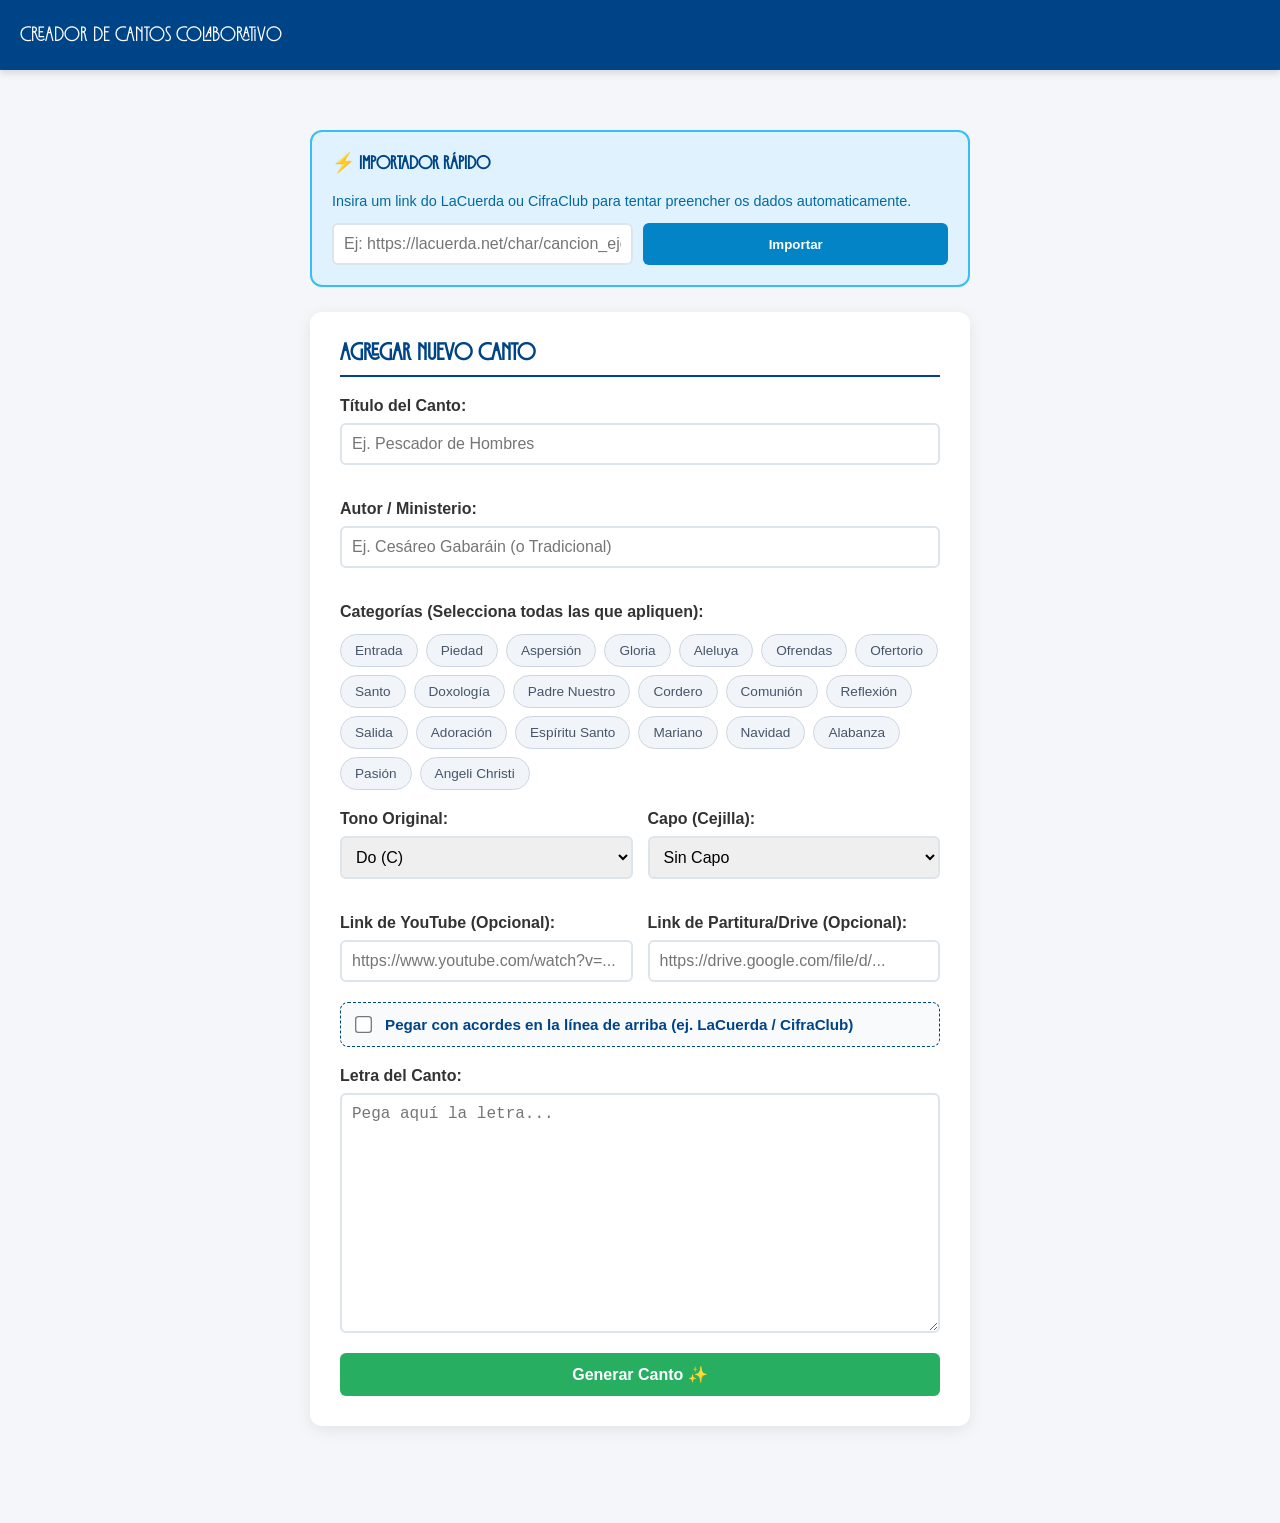
==== commit b37b57f1: "fix uso le link" ====
--- a/aportar.html
+++ b/aportar.html
@@ -86,7 +86,7 @@
             font-family: monospace;
         }
 
-        /* Diseño de Categorías */
+        /* Categorías */
         .categories-grid {
             display: flex;
             flex-wrap: wrap;
@@ -122,7 +122,7 @@
             box-shadow: 0 2px 6px rgba(0, 68, 136, 0.3);
         }
 
-        /* Botones de acción */
+        /* Botones */
         .btn-group {
             display: flex;
             gap: 10px;
@@ -185,10 +185,10 @@
 
     <main class="admin-container">
         
-        <!-- SECCIÓN NUEVA: Importador desde Enlaces Externos -->
+        <!-- IMPORTADOR -->
         <div class="import-card">
             <h3>⚡ Importador Rápido</h3>
-            <p style="color: #0369a1; font-size: 0.9rem; margin-top: 0;">Pega un enlace de LaCuerda o CifraClub para auto-rellenar los datos principales del canto.</p>
+            <p style="color: #0369a1; font-size: 0.9rem; margin-top: 0;">Insira um link do LaCuerda ou CifraClub para tentar preencher os dados automaticamente.</p>
             <div style="display: flex; gap: 10px;">
                 <input type="url" id="link-importar" placeholder="Ej: https://lacuerda.net/char/cancion_ejemplo">
                 <button class="btn-primary" id="btn-importar" onclick="importarDesdeEnlace()">Importar</button>
@@ -208,7 +208,7 @@
                 <input type="text" id="autor" placeholder="Ej. Cesáreo Gabaráin (o Tradicional)" required>
             </div>
 
-            <!-- Selección Múltiple de Categorías -->
+            <!-- Categorías -->
             <div class="form-group">
                 <label>Categorías (Selecciona todas las que apliquen):</label>
                 <div class="categories-grid">
@@ -236,7 +236,7 @@
                 </div>
             </div>
 
-            <!-- Fila doble: Tono con bemoles y Selector de Capo -->
+            <!-- Tono y Capo -->
             <div class="form-row-double">
                 <div class="form-group">
                     <label for="tono">Tono Original:</label>
@@ -271,7 +271,7 @@
                 </div>
             </div>
 
-            <!-- Enlaces multimedia Opcionales -->
+            <!-- Links Opcionales -->
             <div class="form-row-double">
                 <div class="form-group">
                     <label for="linkYoutube">Link de YouTube (Opcional):</label>
@@ -283,11 +283,11 @@
                 </div>
             </div>
 
-            <!-- Casilla de verificación para activar la conversión automática -->
+            <!-- Checkbox Alineación -->
             <div class="form-group-row">
                 <input type="checkbox" id="acordes-arriba" style="width: auto; transform: scale(1.3); cursor: pointer;">
                 <label for="acordes-arriba" style="margin: 0; cursor: pointer; font-size: 0.95rem; color: #004488;">
-                    Pegar con acordes en la línea de arriba (ej. LaCuerda / Ultimate Guitar)
+                    Pegar con acordes en la línea de arriba (ej. LaCuerda / CifraClub)
                 </label>
             </div>
 
@@ -301,7 +301,7 @@
             </div>
         </div>
 
-        <!-- Tarjeta de Salida con el Código Generado -->
+        <!-- Salida -->
         <div id="output-area" class="output-card">
             <h3>¡Canto Procesado con Éxito!</h3>
             <p style="color: #cbd5e0; font-size: 0.9rem;">Pídele al administrador que copie este bloque de código y lo pegue dentro de su archivo <code>lista_canciones.js</code>.</p>
@@ -316,10 +316,10 @@
     </main>
 
     <script>
-        const TELEFONO_ADMINISTRADOR = "521234567890"; 
+        const TELEFONO_ADMINISTRADOR = "5219999944550"; 
         let bloqueCodigoGenerado = "";
 
-        // NUEVO: Función para Importar desde LaCuerda o CifraClub
+        // FUNÇÃO DE IMPORTAÇÃO OTIMIZADA
         async function importarDesdeEnlace() {
             const url = document.getElementById('link-importar').value.trim();
             const btn = document.getElementById('btn-importar');
@@ -333,16 +333,20 @@
             btn.disabled = true;
 
             try {
-                // Usamos AllOrigins para saltar la restricción de CORS
+                // Proxy AllOrigins para contornar o CORS
                 const proxyUrl = `https://api.allorigins.win/get?url=${encodeURIComponent(url)}`;
                 const response = await fetch(proxyUrl);
                 
-                if (!response.ok) throw new Error("No se pudo conectar al servidor de importación.");
+                if (!response.ok) throw new Error("No se pudo conectar al servidor proxy.");
                 
                 const data = await response.json();
                 const htmlText = data.contents;
 
-                // Creamos un DOM virtual para leer las etiquetas del HTML descargado
+                // Verificação de segurança da Cloudflare
+                if (htmlText.includes("cloudflare") || htmlText.includes("Cloudflare") || htmlText.includes("Attention Required")) {
+                    throw new Error("El sitio web de origen bloqueó la importación automática por seguridad (Cloudflare).");
+                }
+
                 const parser = new DOMParser();
                 const doc = parser.parseFromString(htmlText, "text/html");
 
@@ -350,63 +354,62 @@
                 let autor = "";
                 let letraConAcordes = "";
 
+                // Parsing flexível para LaCuerda (inclui acordes.lacuerda.net)
                 if (url.includes("lacuerda.net")) {
-                    // PARSEO PARA LA CUERDA
-                    const h1Element = doc.querySelector("h1");
-                    const h2Element = doc.querySelector("h2");
-                    const preElement = doc.querySelector("pre");
-
-                    titulo = h1Element ? h1Element.textContent.replace(/\(.*?\)/g, "").trim() : "";
+                    const h1Element = doc.querySelector("h1") || doc.querySelector("#cx_title") || doc.querySelector("title");
+                    const h2Element = doc.querySelector("h2") || doc.querySelector("#cx_artist") || doc.querySelector(".artist");
+                    const preElement = doc.querySelector("#cuerpo") || doc.querySelector("pre");
+
+                    titulo = h1Element ? h1Element.textContent.replace(/Acordes de/i, "").replace(/\(.*?\)/g, "").trim() : "";
                     autor = h2Element ? h2Element.textContent.trim() : "";
                     letraConAcordes = preElement ? preElement.textContent : "";
 
+                // Parsing flexível para CifraClub
                 } else if (url.includes("cifraclub.com")) {
-                    // PARSEO PARA CIFRA CLUB
-                    const h1Element = doc.querySelector(".t1") || doc.querySelector(".t3") || doc.querySelector("h1");
-                    const artistElement = doc.querySelector(".cifra-artist") || doc.querySelector("h2");
-                    const preElement = doc.querySelector("pre");
-
-                    titulo = h1Element ? h1Element.textContent.trim() : "";
+                    const h1Element = doc.querySelector(".t1") || doc.querySelector(".t3") || doc.querySelector("h1") || doc.querySelector("title");
+                    const artistElement = doc.querySelector(".cifra-artist") || doc.querySelector("h2") || doc.querySelector(".artist-name");
+                    const preElement = doc.querySelector(".cifra_body pre") || doc.querySelector("pre") || doc.querySelector(".cifra-container");
+
+                    titulo = h1Element ? h1Element.textContent.replace(/Cifra Club/i, "").replace(/-\s*Reik/i, "").trim() : "";
                     autor = artistElement ? artistElement.textContent.trim() : "";
                     letraConAcordes = preElement ? preElement.textContent : "";
                 } else {
                     throw new Error("Por ahora solo se soportan enlaces de lacuerda.net o cifraclub.com.");
                 }
 
-                if (!letraConAcordes) {
-                    throw new Error("No pudimos extraer la letra. Verifica que el enlace sea de una canción con acordes activa.");
+                // Se o HTML veio vazio ou sem letra detetada
+                if (!letraConAcordes || letraConAcordes.trim() === "") {
+                    throw new Error("No se pudo extraer el texto de la canción. El sitio web de origen puede estar bloqueando la solicitud.");
                 }
 
-                // Autorellenamos los campos del formulario
+                // Atualizar o formulário
                 document.getElementById('titulo').value = titulo;
                 document.getElementById('autor').value = autor;
                 document.getElementById('letra').value = letraConAcordes;
-                
-                // Forzamos que se marque el checkbox de 'acordes arriba' porque estas webs usan ese formato
                 document.getElementById('acordes-arriba').checked = true;
 
-                alert("¡Datos importados con éxito! Ahora revisa la letra y haz los ajustes que creas necesarios.");
+                alert("¡Datos importados con éxito! Por favor revisa que todo esté correcto.");
 
             } catch (error) {
                 console.error("Error al importar:", error);
-                alert("Ocurrió un error al intentar importar: " + error.message);
+                
+                // Mensagem amigável explicando o bloqueio e oferecendo o plano de contingência
+                alert(`No se pudo importar automáticamente debido a: \n"${error.message}"\n\n💡 SOLUCIÓN:\n1. Abre el enlace en tu navegador.\n2. Copia la letra con los acordes manualmente.\n3. Pégala directamente en el cuadro de texto abajo.\n4. Asegúrate de activar la casilla "Pegar con acordes en la línea de arriba".\n¡El programa hará el formato automáticamente!`);
             } finally {
                 btn.textContent = "Importar";
                 btn.disabled = false;
             }
         }
 
-        // Algoritmo alineador de acordes superiores
+        // Conversor automático de acordes superiores
         function procesarAcordesSuperiores(textoOriginal) {
             const lineas = textoOriginal.split('\n');
             const lineasProcesadas = [];
-            
             const patronAcorde = /^[A-G][b#]?(m|maj|min|sus|dim|aug|add|alt|\d)*(\([^)]+\))?(\/[A-G][b#]?(m)?)?$/i;
             
             function esLineaDeAcordes(linea) {
                 const l = linea.trim();
                 if (!l) return false;
-                
                 const palabras = l.split(/\s+/);
                 return palabras.every(palabra => patronAcorde.test(palabra));
             }
@@ -454,7 +457,6 @@
                     lineasProcesadas.push(lineaActual);
                 }
             }
-            
             return lineasProcesadas.join('\n');
         }
 
@@ -465,7 +467,6 @@
             const capoVal = document.getElementById('capo').value;
             let letraVal = document.getElementById('letra').value;
 
-            // Enlaces multimedia opcionales
             const linkYoutubeVal = document.getElementById('linkYoutube').value.trim();
             const linkPartituraVal = document.getElementById('linkPartitura').value.trim();
 
@@ -474,7 +475,6 @@
                 return;
             }
 
-            // Procesamiento de categorías seleccionadas
             const checkboxes = document.querySelectorAll('input[name="categorias"]:checked');
             const listaCategorias = [];
             checkboxes.forEach(cb => {
@@ -482,7 +482,6 @@
             });
             const categoriasSeleccionadas = listaCategorias.join(", ");
 
-            // Procesamos la lógica del Tono final
             let tonoFinal = tonoVal;
             if (capoVal !== "0") {
                 tonoFinal += ` (capo ${capoVal})`;
@@ -497,7 +496,6 @@
 
             const nuevoId = Date.now();
 
-            // Construimos dinámicamente las líneas opcionales del objeto final
             let lineasOpcionales = "";
             if (linkYoutubeVal !== "") {
                 lineasOpcionales += `\n  linkYoutube: "${linkYoutubeVal}",`;
@@ -506,7 +504,6 @@
                 lineasOpcionales += `\n  linkPartitura: "${linkPartituraVal}",`;
             }
 
-            // Armamos la salida final limpia
             bloqueCodigoGenerado = `{\n  id: ${nuevoId},\n  titulo: "${tituloVal}",\n  autor: "${autorVal}",\n  categoria: "${categoriasSeleccionadas}",\n  tonoOriginal: "${tonoFinal}",${lineasOpcionales}\n  letra: \`${letraVal}\`\n},`;
 
             document.getElementById('codigo-resultado').textContent = bloqueCodigoGenerado;
@@ -516,7 +513,7 @@
 
         function copiarCodigo() {
             navigator.clipboard.writeText(bloqueCodigoGenerado);
-            alert("¡Código copiado al portapapeles! Ya puedes enviárselo al administrador.");
+            alert("¡Código copiado al portapapeles!");
         }
 
         function enviarPorWhatsApp() {
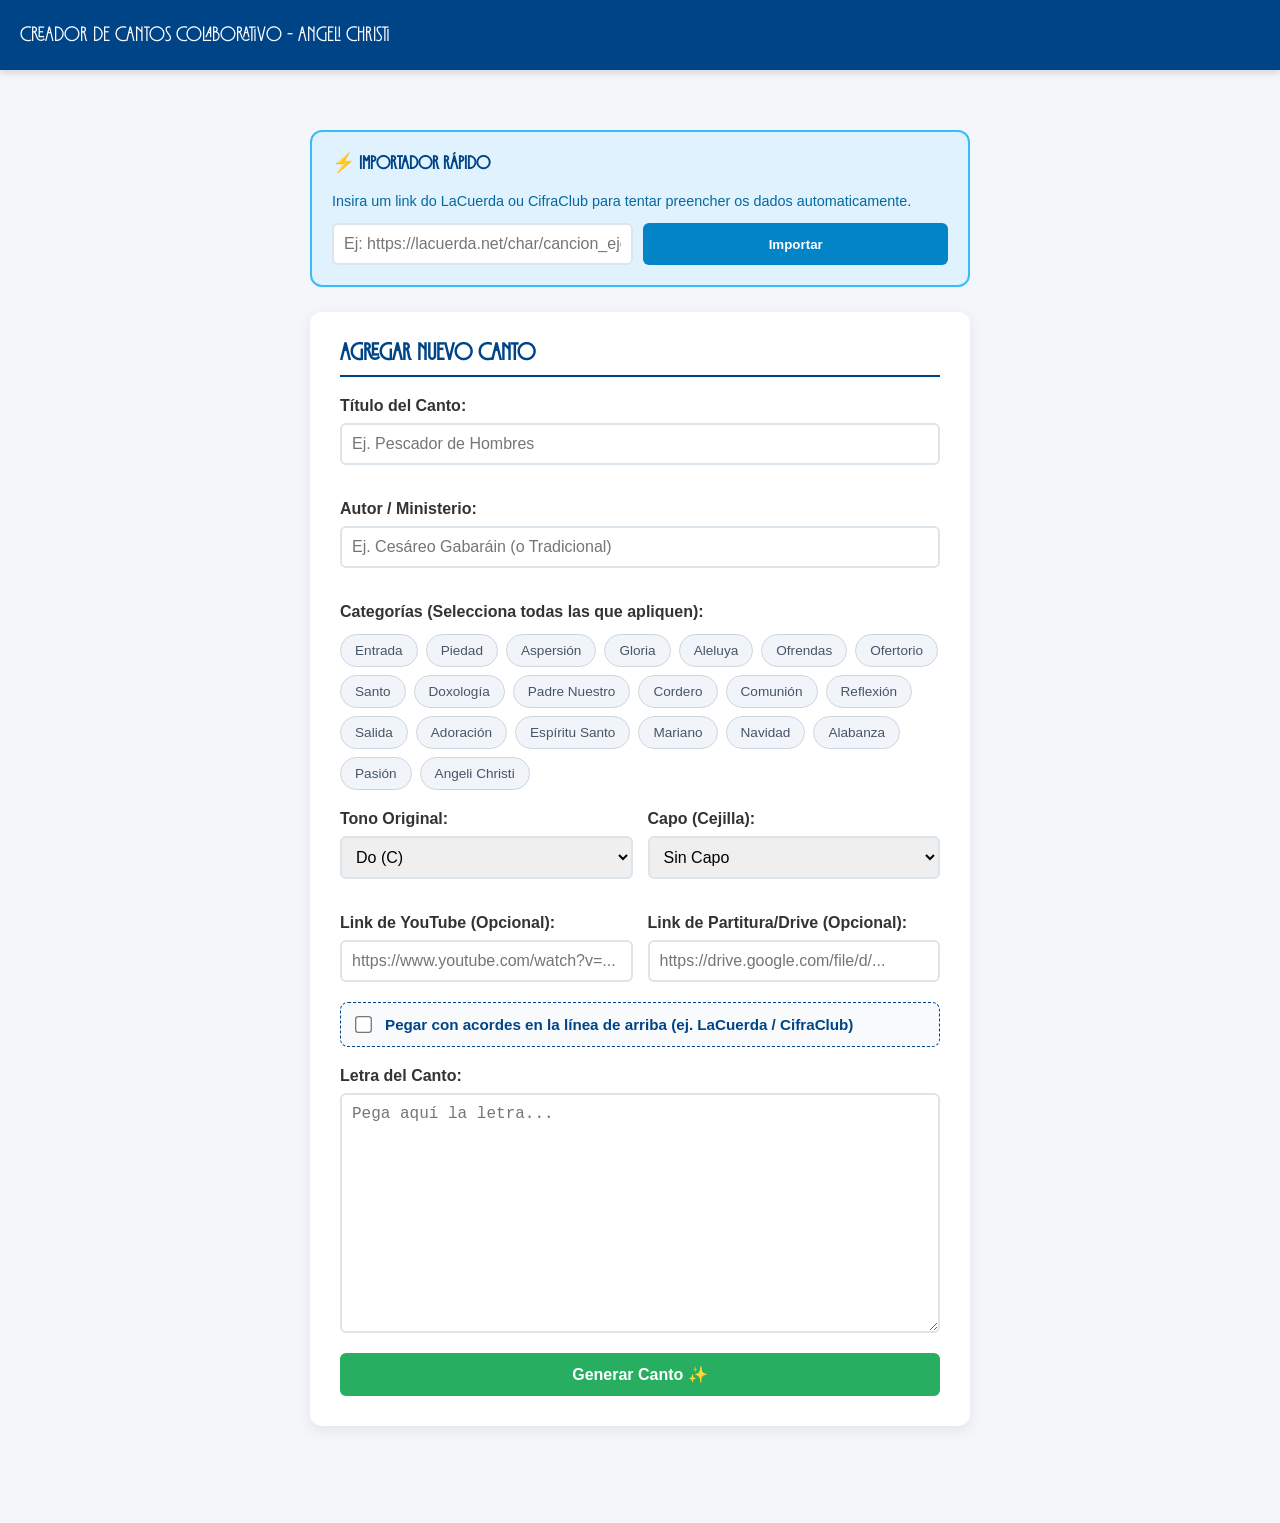
==== commit 963a8478: "Update aportar.html add tonos menores" ====
--- a/aportar.html
+++ b/aportar.html
@@ -180,7 +180,7 @@
 </head>
 <body>
     <header style="background-color: #004488; color: white; padding: 15px 20px; text-align: center;">
-        <h1>Creador de Cantos Colaborativo</h1>
+        <h1>Creador de Cantos Colaborativo - Angeli Christi</h1>
     </header>
 
     <main class="admin-container">
@@ -242,17 +242,29 @@
                     <label for="tono">Tono Original:</label>
                     <select id="tono">
                         <option value="C">Do (C)</option>
+                        <option value="Am">La menor (Am)</option>
                         <option value="Db">Reb (Db)</option>
+                        <option value="Bbm">Si bemol menor (Bbm)</option>
                         <option value="D">Re (D)</option>
+                        <option value="Bm">Si menor (Bm)</option>
                         <option value="Eb">Mib (Eb)</option>
+                        <option value="Cm">Do menor (Cm)</option>
                         <option value="E">Mi (E)</option>
+                        <option value="C#m">Do# menor (C#m)</option>
                         <option value="F">Fa (F)</option>
+                        <option value="Dm">Re menor (Dm)</option>
                         <option value="F#">Fa# (F#)</option>
+                        <option value="D#m">Re# menor (D#m)</option>
                         <option value="G">Sol (G)</option>
+                        <option value="Em">Mi menor (Em)</option>
                         <option value="Ab">Lab (Ab)</option>
+                        <option value="Fm">Fa menor (Fm)</option>
                         <option value="A">La (A)</option>
+                        <option value="F#m">Fa# menor (F#m)</option>
                         <option value="Bb">Sib (Bb)</option>
+                        <option value="Gm">Sol menor (Gm)</option>
                         <option value="B">Si (B)</option>
+                        <option value="G#m">Sol# menor (G#m)</option>
                     </select>
                 </div>
 
--- a/style.css
+++ b/style.css
@@ -11,7 +11,7 @@
     --accent: #d4af37;
     --bg-body: #cfedff;
     --bg-card: #ffffff;
-    --text-main: #333;
+    --text-main: #333333;
     --red-chord: #e74c3c;
     --shadow: 0 4px 6px rgba(0,0,0,0.1);
     --bg-box: #ffffff81;
@@ -31,7 +31,7 @@
 
 h1, h2, h3, .welcome-title {
     font-family: 'Thelorin', 'Segoe UI', Arial, sans-serif;
-    font-weight: 600; /* Controla el grosor de la fuente de tus títulos */
+    font-weight: 600;
 }
 
 body.dark-mode {
@@ -39,7 +39,7 @@
     --bg-card: #2d2d2d;
     --text-main: #f4f4f4;
     --red-chord: #ff7675;
-    --bg-box: #2d2d2d
+    --bg-box: #2d2d2d;
 }
 
 /* --- HEADER --- */
@@ -86,13 +86,26 @@
 
 #menu-btn:hover { background: rgba(255,255,255,0.1); }
 
+#cal-btn {
+    background: transparent;
+    border: 1px solid rgba(255,255,255,0.3);
+    color: white;
+    font-size: 1.5rem;
+    padding: 5px 12px;
+    border-radius: 8px;
+    cursor: pointer;
+    transition: 0.3s;
+}
+
+#cal-btn:hover { background: rgba(255,255,255,0.1); }
+
 /* --- CONTENEDOR DE CANCIÓN --- */
 #main-content {
     flex: 1;
     padding: 20px;
     display: flex;
     justify-content: center;
-    background-color:var(--bg-body);
+    background-color: var(--bg-body);
 }
 
 .song-card {
@@ -116,68 +129,6 @@
 body.dark-mode .song-header h2 { 
     color: var(--accent); 
     border-bottom-color: #444;
-}
-
-/* --- MOTOR DE ACORDES HÍBRIDO (SIN DESFASES NI SOLAPAMIENTOS) --- */
-.lyrics-container {
-    font-size: 1.2rem;
-    line-height: 3.4; /* Espacio vertical amplio y seguro para la fila de acordes */
-    margin-top: 30px;
-    white-space: pre-wrap;
-    word-wrap: break-word;
-    transition: font-size 0.2s ease;
-}
-
-/* 1. ESTILO PARA ESTROFAS: Bloque invisible de ancho cero (Evita separar palabras) */
-.acorde-wrapper {
-    position: relative;
-    display: inline-block;
-    width: 0;
-    vertical-align: bottom;
-}
-
-.acorde-interno {
-    position: absolute;
-    bottom: 1.4em; /* Eleva el acorde sobre el renglón */
-    left: 0;
-    font-weight: bold;
-    color: var(--red-chord); /* Recupera tu color rojo variable (Claro/Oscuro) */
-    font-family: 'Segoe UI', sans-serif;
-    font-size: 0.85em;
-    white-space: nowrap;
-}
-
-/* 2. ESTILO PARA INTROS: Bloque elástico con ancho real (Evita la sobreescritura) */
-.acorde-bloque {
-    display: inline-block;
-    position: relative;
-    font-weight: bold;
-    color: var(--red-chord); /* Mismo color rojo de tu identidad visual */
-    font-family: 'Segoe UI', sans-serif;
-    font-size: 0.85em;
-    white-space: nowrap;
-    margin-right: 10px; /* Margen de seguridad horizontal entre acordes seguidos */
-    transform: translateY(-1.4em); /* Lo eleva visualmente a la misma altura que los demás */
-}
-
-/* Contenedor invisible que evita el desplazamiento horizontal del texto */
-.acorde-wrapper {
-    position: relative;
-    display: inline-block;
-    width: 0;
-    vertical-align: bottom;
-}
-
-/* Acorde flotante alineado milimétricamente arriba de la letra */
-.acorde-interno {
-    position: absolute;
-    bottom: 1.4em; /* Eleva el acorde con precisión matemática sobre el renglón */
-    left: 0;
-    font-weight: bold;
-    color: var(--red-chord); /* Se vincula automáticamente a tus variables de tema */
-    font-family: 'Segoe UI', sans-serif;
-    font-size: 0.85em; /* Ajuste estético sutil */
-    white-space: nowrap; /* Impide saltos de línea dentro de acordes complejos */
 }
 
 /* --- CONTROLES (TONO Y TAMAÑO) --- */
@@ -364,6 +315,7 @@
     height: 100%;
     box-sizing: border-box;
 }
+
 .calendar-container h3 {
     margin: 0 0 10px 0;
     font-size: 1.2rem;
@@ -441,4 +393,61 @@
 
 body.dark-mode .dash-info p {
     color: #bbb;
-}+}
+
+/* =======================================================
+   ESTILOS DEL VISOR DE CIFRAS RESPONSIVO (FLEXBOX)
+   ======================================================= */
+
+.visor-cancion {
+    width: 100%;
+    padding: 10px 0;
+    box-sizing: border-box;
+}
+
+/* Fila de la canción que permite envolver palabras completas */
+.linea-cancion {
+    display: flex;
+    flex-wrap: wrap;
+    align-items: flex-end;
+    margin-bottom: 12px;
+    row-gap: 8px;
+}
+
+/* Espacio libre para líneas en blanco entre estrofas */
+.linea-vacia {
+    height: 18px;
+}
+
+/* Impide que la palabra se rompa por la mitad al cambiar de fila */
+.contenedor-palabra {
+    display: inline-flex;
+    white-space: nowrap;
+}
+
+/* Estructura vertical: Acorde ARRIBA, Texto ABAJO */
+.par-acorde-palabra {
+    display: inline-flex;
+    flex-direction: column;
+    align-items: flex-start;
+}
+
+/* Estilo del Acorde (Dinámico con tema claro/oscuro) */
+.acorde-texto {
+    color: var(--red-chord);
+    font-weight: bold;
+    font-size: 0.9em;
+    min-height: 1.2em; /* Reserva espacio vertical uniforme */
+}
+
+/* Estilo de la Letra (Dinámico con tema claro/oscuro) */
+.palabra-texto {
+    color: var(--text-main);
+    font-size: 1em;
+}
+
+/* Espaciado natural entre palabras */
+.espacio-palabra {
+    display: inline-block;
+    width: 0.4em;
+}
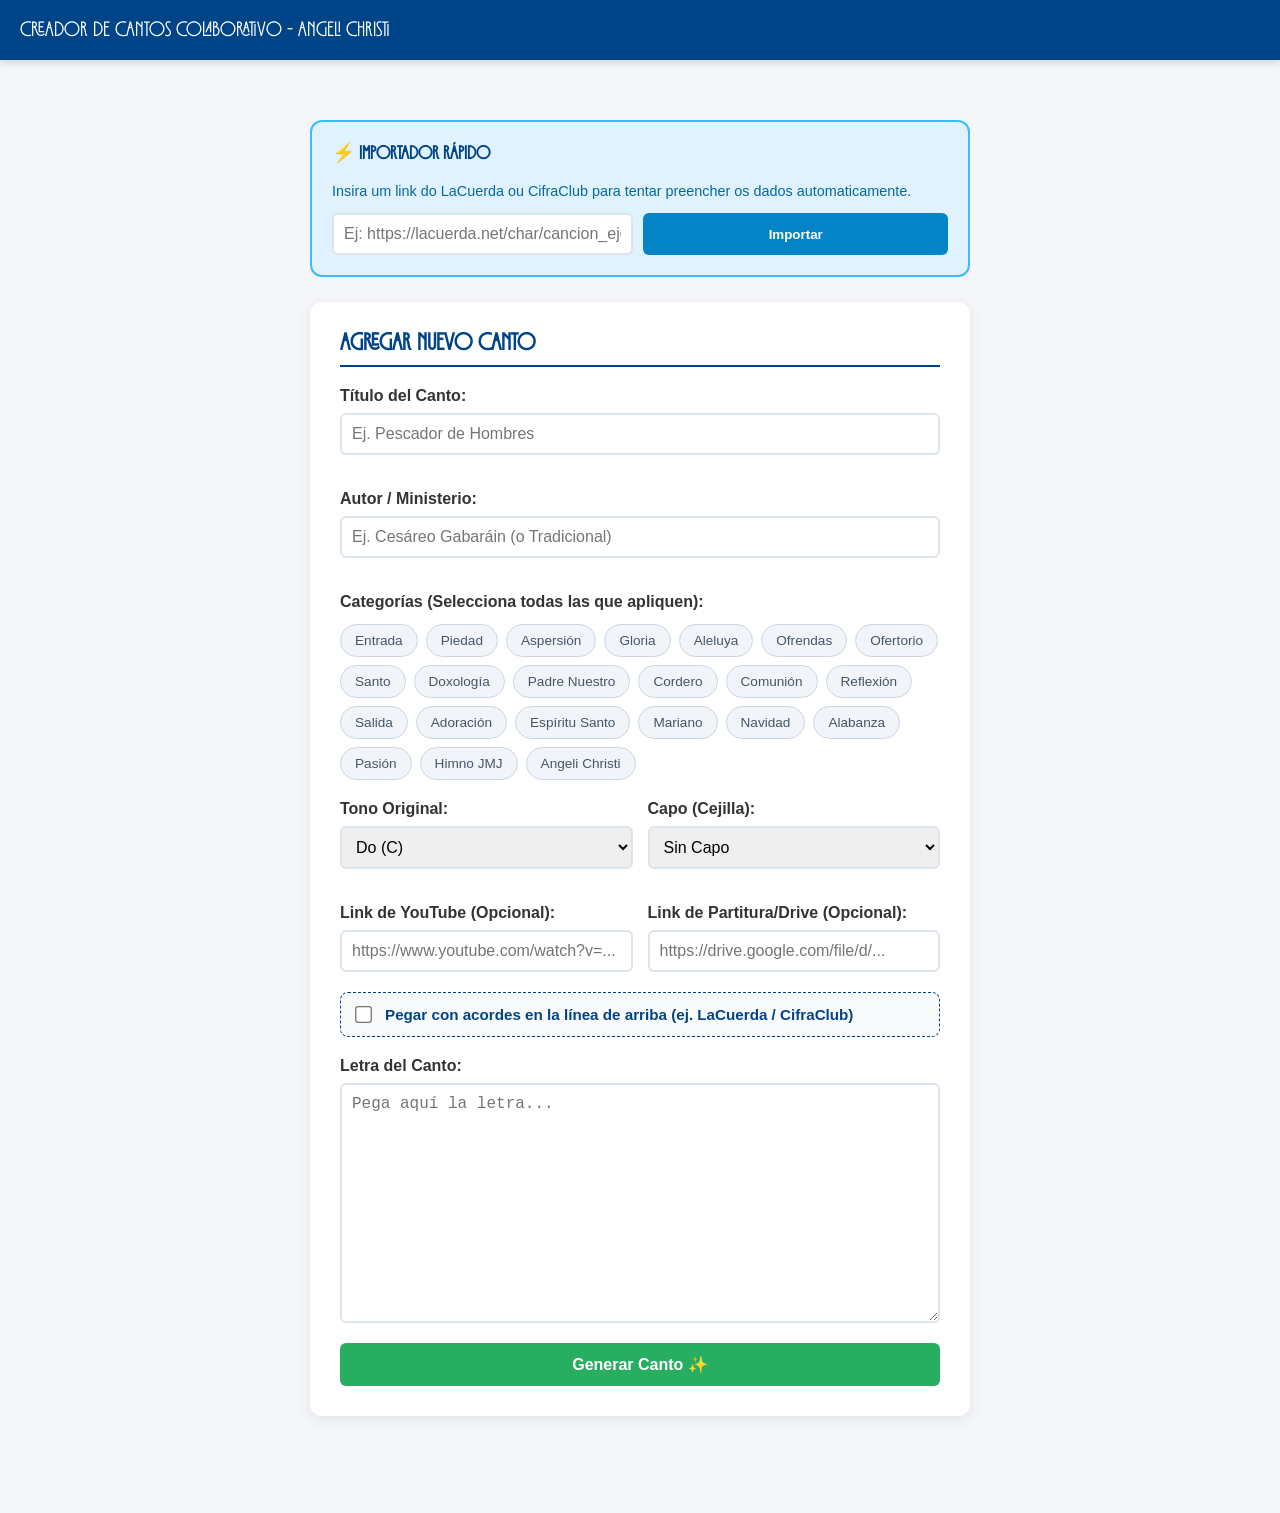
==== commit d7cc9888: "add jmj himn 2011" ====
--- a/aportar.html
+++ b/aportar.html
@@ -232,6 +232,7 @@
                     <label class="category-pill"><input type="checkbox" name="categorias" value="navidad"><span>Navidad</span></label>
                     <label class="category-pill"><input type="checkbox" name="categorias" value="alabanza"><span>Alabanza</span></label>
                     <label class="category-pill"><input type="checkbox" name="categorias" value="pasion"><span>Pasión</span></label>
+                    <label class="category-pill"><input type="checkbox" name="categorias" value="jmj"><span>Himno JMJ</span></label>
                     <label class="category-pill"><input type="checkbox" name="categorias" value="angelichristi"><span>Angeli Christi</span></label>
                 </div>
             </div>
--- a/style.css
+++ b/style.css
@@ -54,7 +54,7 @@
     position: sticky;
     top: 0;
     z-index: 1000;
-    height: 70px;
+    height: 60px;
 }
 
 .header-left a {
@@ -98,6 +98,60 @@
 }
 
 #cal-btn:hover { background: rgba(255,255,255,0.1); }
+
+/* =======================================================
+   ESTILOS DEL ENCABEZADO (HEADER) Y BOTONES
+   ======================================================= */
+
+header {
+    display: flex;
+    justify-content: space-between;
+    align-items: center;
+    background-color: var(--primary, #003468); /* Ajusta al color azul de tu app */
+    padding: 10px 15px;
+}
+
+/* Lado izquierdo (Logo + Título) */
+.header-left a {
+    display: flex;
+    align-items: center;
+    gap: 10px;
+    text-decoration: none;
+    color: #ffffff;
+}
+
+/* Agrupador derecho para los dos botones */
+.header-right {
+    display: flex;
+    align-items: center;
+    gap: 10px; /* Espaciado idéntico entre ambos botones */
+}
+
+/* Clase única con proporciones idénticas para los dos botones */
+.header-icon-btn {
+    display: inline-flex;
+    justify-content: center;
+    align-items: center;
+    
+    width: 40px;  /* Ancho exactamente igual */
+    height: 40px; /* Alto exactamente igual */
+    
+    background-color: rgba(255, 255, 255, 0.1);
+    border: 1px solid rgba(255, 255, 255, 0.4);
+    border-radius: 8px; /* Mismo redondeo para ambos */
+    
+    color: #ffffff;
+    font-size: 1.2rem;
+    cursor: pointer;
+    box-sizing: border-box;
+    transition: all 0.2s ease;
+}
+
+/* Efecto al presionar o pasar el cursor */
+.header-icon-btn:hover {
+    background-color: rgba(255, 255, 255, 0.25);
+    border-color: #ffffff;
+}
 
 /* --- CONTENEDOR DE CANCIÓN --- */
 #main-content {
